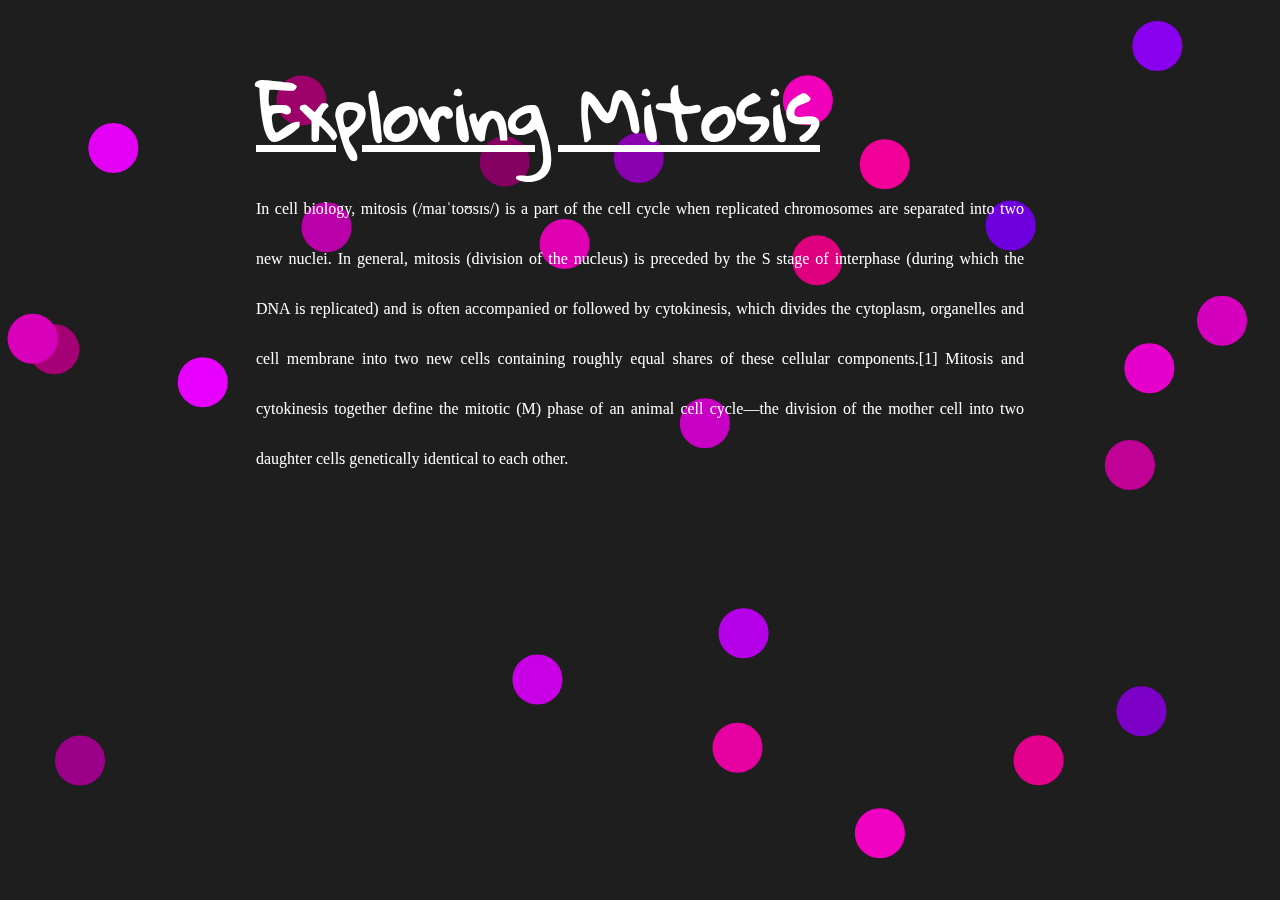
==== index.html @ ecd8c092 "first commit" ====
<!DOCTYPE html>
<html>
<head>
	<title>Mitosis</title>
	<link href="https://fonts.googleapis.com/css?family=Gloria+Hallelujah" rel="stylesheet">
	<script src="libraries/p5.js"></script>
	<script src="libraries/p5.dom.js"></script>
	<script src="cellClass.js"></script>
	<script src="sketch.js"></script>
	<style>
		html {
			background-color: rgb(30,30,30);
		}
		body {
			margin:0;
			padding:0;
		}
		canvas {
			position: fixed;
			top: 0;
			left: 0;
			z-index: -1;
		}
		#text {
			padding: 40px;
			color: white;
			width: 60%;
			margin: auto;
			line-height: 50px;
			text-align: justify;
		}
		h1{
			font-family: 'Gloria Hallelujah', cursive;
			font-size: 70px;
			text-decoration: underline;
		}
	</style>
</head>
<body>
	<div id="text">
		<h1>Exploring Mitosis</h1>
		<p>
			In cell biology, mitosis (/maɪˈtoʊsɪs/) is a part of 
			the cell cycle when replicated chromosomes are 
			separated into two new nuclei. In general, mitosis 
			(division of the nucleus) is preceded by the S stage 
			of interphase (during which the DNA is replicated) 
			and is often accompanied or followed by cytokinesis, 
			which divides the cytoplasm, organelles and cell membrane 
			into two new cells containing roughly equal shares of 
			these cellular components.[1] Mitosis and cytokinesis 
			together define the mitotic (M) phase of an animal cell 
			cycle—the division of the mother cell into two daughter 
			cells genetically identical to each other.
		</p>	
	</div>
</body>
</html>
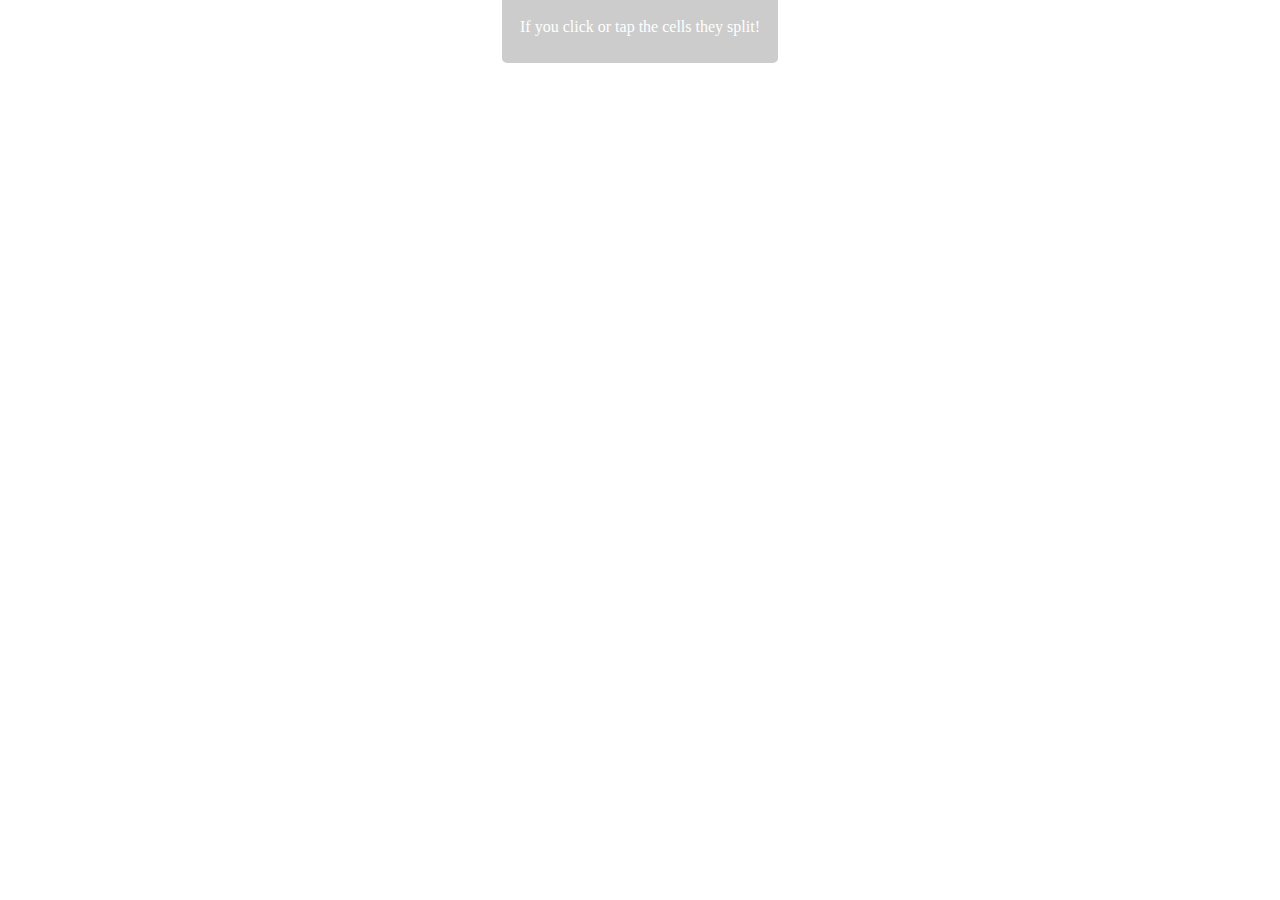
==== commit 83047524: "updates" ====
--- a/index.html
+++ b/index.html
@@ -1,58 +1,37 @@
 <!DOCTYPE html>
 <html>
+
 <head>
-	<title>Mitosis</title>
-	<link href="https://fonts.googleapis.com/css?family=Gloria+Hallelujah" rel="stylesheet">
-	<script src="libraries/p5.js"></script>
-	<script src="libraries/p5.dom.js"></script>
-	<script src="cellClass.js"></script>
-	<script src="sketch.js"></script>
-	<style>
-		html {
-			background-color: rgb(30,30,30);
-		}
-		body {
-			margin:0;
-			padding:0;
-		}
-		canvas {
-			position: fixed;
-			top: 0;
-			left: 0;
-			z-index: -1;
-		}
-		#text {
-			padding: 40px;
-			color: white;
-			width: 60%;
-			margin: auto;
-			line-height: 50px;
-			text-align: justify;
-		}
-		h1{
-			font-family: 'Gloria Hallelujah', cursive;
-			font-size: 70px;
-			text-decoration: underline;
-		}
-	</style>
+    <title>Mitosis - and cells</title>
+    <meta name="viewport" content="width=device-width,initial-scale=1">
+    <link href="https://fonts.googleapis.com/css?family=Gloria+Hallelujah" rel="stylesheet">
+    <link href="https://fonts.googleapis.com/css?family=Roboto:100" rel="stylesheet">
+    <script src="libraries/p5.js"></script>
+    <script src="libraries/p5.dom.js"></script>
+    <script src="scripts/cellClass.js"></script>
+    <script src="scripts/sketch.js"></script>
+    <script src="libraries/anime.min.js"></script>
+    <link rel="stylesheet" href="style.css">
 </head>
+
 <body>
-	<div id="text">
-		<h1>Exploring Mitosis</h1>
-		<p>
-			In cell biology, mitosis (/maɪˈtoʊsɪs/) is a part of 
-			the cell cycle when replicated chromosomes are 
-			separated into two new nuclei. In general, mitosis 
-			(division of the nucleus) is preceded by the S stage 
-			of interphase (during which the DNA is replicated) 
-			and is often accompanied or followed by cytokinesis, 
-			which divides the cytoplasm, organelles and cell membrane 
-			into two new cells containing roughly equal shares of 
-			these cellular components.[1] Mitosis and cytokinesis 
-			together define the mitotic (M) phase of an animal cell 
-			cycle—the division of the mother cell into two daughter 
-			cells genetically identical to each other.
-		</p>	
-	</div>
+    <div>
+        <span>If you click or tap the cells they split!</span>
+    </div>
+    <script>
+        const tl = anime.timeline();
+
+        tl.add({
+            targets: "div",
+            width: ['0vh', '40vh'],
+            easing: 'easeOutExpo',
+            duration: 1200,
+        }).add({
+            targets: 'span',
+            opacity: [0, 1],
+            duration: 800,
+        });
+    </script>
 </body>
-</html>
+
+</html>--- a/style.css
+++ b/style.css
@@ -0,0 +1,27 @@
+html, body, #container {
+    height: 100vh;
+    width: 100vw;
+    color: white;
+    margin: 0;
+}
+
+canvas {
+    position: fixed;
+    top: 0;
+    left: 0;
+    z-index: -1;
+}
+
+div {
+    background-color: rgba(0, 0, 0, 0.2);
+    border-radius: 0px 0px 5px 5px;
+    padding: 2vh;
+    height: 3vh;
+    max-width: fit-content;
+    margin: auto;
+    text-align: center;
+    -moz-user-select: -moz-none;
+   -webkit-user-select: none;
+   -ms-user-select: none;
+    user-select: none;
+}
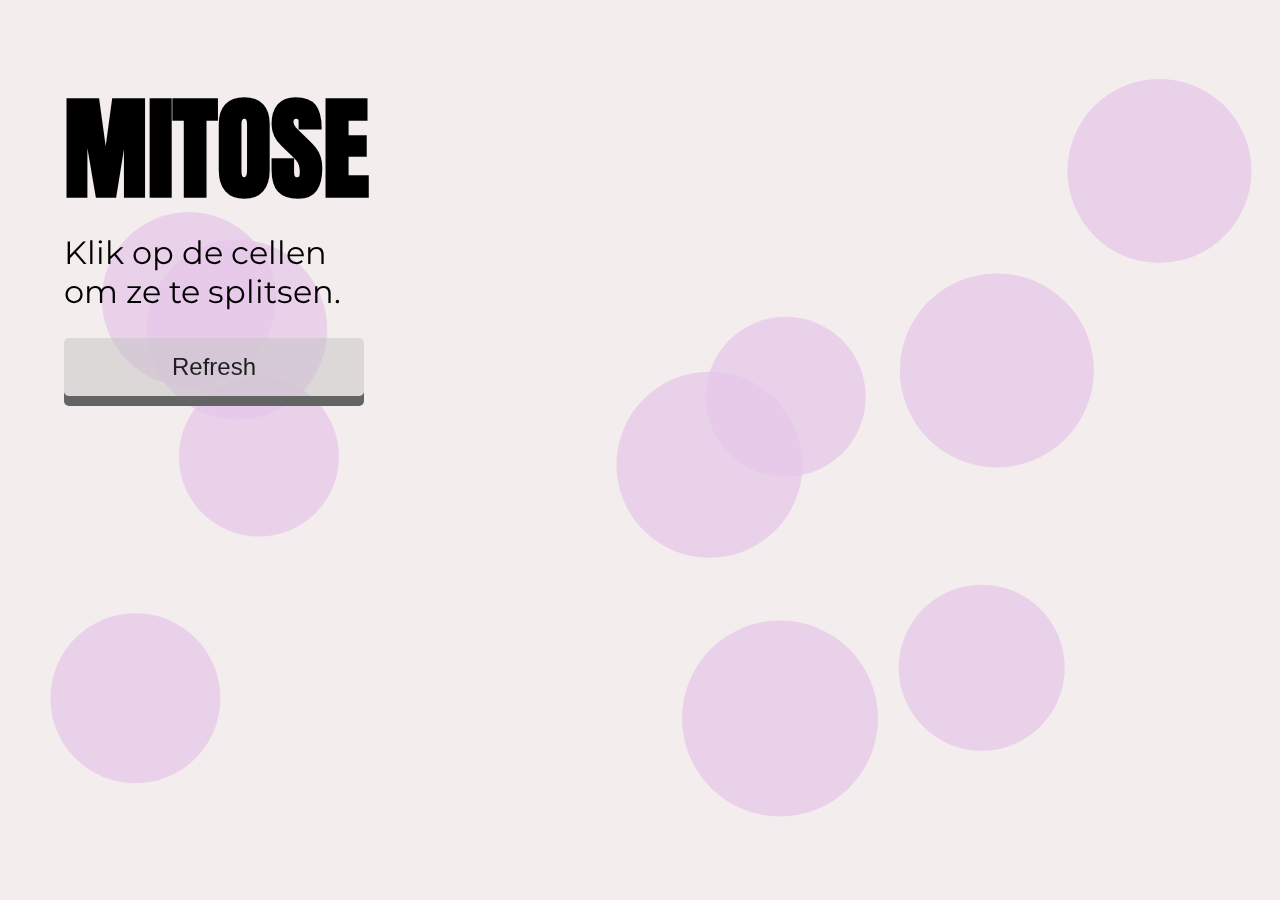
==== commit c73df9a0: "update" ====
--- a/index.html
+++ b/index.html
@@ -1,37 +1,25 @@
 <!DOCTYPE html>
 <html>
+  <head>
+    <title>Mitose - explained</title>
+    <meta name="viewport" content="width=device-width,initial-scale=1" />
+    <link
+      href="https://fonts.googleapis.com/css?family=Anton|Montserrat&display=swap"
+      rel="stylesheet"
+    />
+    <link rel="stylesheet" href="style.css" />
+  </head>
 
-<head>
-    <title>Mitosis - and cells</title>
-    <meta name="viewport" content="width=device-width,initial-scale=1">
-    <link href="https://fonts.googleapis.com/css?family=Gloria+Hallelujah" rel="stylesheet">
-    <link href="https://fonts.googleapis.com/css?family=Roboto:100" rel="stylesheet">
-    <script src="libraries/p5.js"></script>
-    <script src="libraries/p5.dom.js"></script>
-    <script src="scripts/cellClass.js"></script>
-    <script src="scripts/sketch.js"></script>
-    <script src="libraries/anime.min.js"></script>
-    <link rel="stylesheet" href="style.css">
-</head>
-
-<body>
-    <div>
-        <span>If you click or tap the cells they split!</span>
+  <body>
+    <div id="overlay">
+      <div id="info">
+        <h1>MITOSE</h1>
+        <p>Klik op de cellen om ze te splitsen.</p>
+        <button>Refresh</button>
+      </div>
     </div>
-    <script>
-        const tl = anime.timeline();
-
-        tl.add({
-            targets: "div",
-            width: ['0vh', '40vh'],
-            easing: 'easeOutExpo',
-            duration: 1200,
-        }).add({
-            targets: 'span',
-            opacity: [0, 1],
-            duration: 800,
-        });
-    </script>
-</body>
-
-</html>+    <canvas></canvas>
+    <script src="cell.js"></script>
+    <script src="sketch.js"></script>
+  </body>
+</html>
--- a/style.css
+++ b/style.css
@@ -1,27 +1,53 @@
-html, body, #container {
-    height: 100vh;
-    width: 100vw;
-    color: white;
-    margin: 0;
+body {
+  margin: 0;
+  user-select: none;
 }
 
-canvas {
-    position: fixed;
-    top: 0;
-    left: 0;
-    z-index: -1;
+#overlay {
+  position: fixed;
+  top: 0;
+  left: 0;
+  width: 100vw;
+  height: 100vh;
 }
 
-div {
-    background-color: rgba(0, 0, 0, 0.2);
-    border-radius: 0px 0px 5px 5px;
-    padding: 2vh;
-    height: 3vh;
-    max-width: fit-content;
-    margin: auto;
-    text-align: center;
-    -moz-user-select: -moz-none;
-   -webkit-user-select: none;
-   -ms-user-select: none;
-    user-select: none;
+#info {
+  position: fixed;
+  margin: 0;
+  width: 300px;
+  left: 5vw;
+  top: 5vw;
 }
+
+#info h1 {
+  margin: 0;
+  font-size: 7rem;
+  font-family: "Anton", sans-serif;
+}
+
+#info p {
+  margin: 0 0 3vh 0;
+  font-size: 2rem;
+  font-family: "Montserrat", sans-serif;
+}
+
+#info button {
+  display: block;
+  padding: 15px 25px;
+  font-size: 24px;
+  cursor: pointer;
+  text-align: center;
+  text-decoration: none;
+  outline: none;
+  color: rgb(30, 30, 30);
+  background-color: rgba(195, 195, 195, 0.5);
+  border: none;
+  border-radius: 5px;
+  box-shadow: 0 10px rgba(100, 100, 100, 1);
+  width: 100%;
+}
+
+#info button:active {
+  box-shadow: 0 0px #666;
+  transform: translateY(10px);
+}
